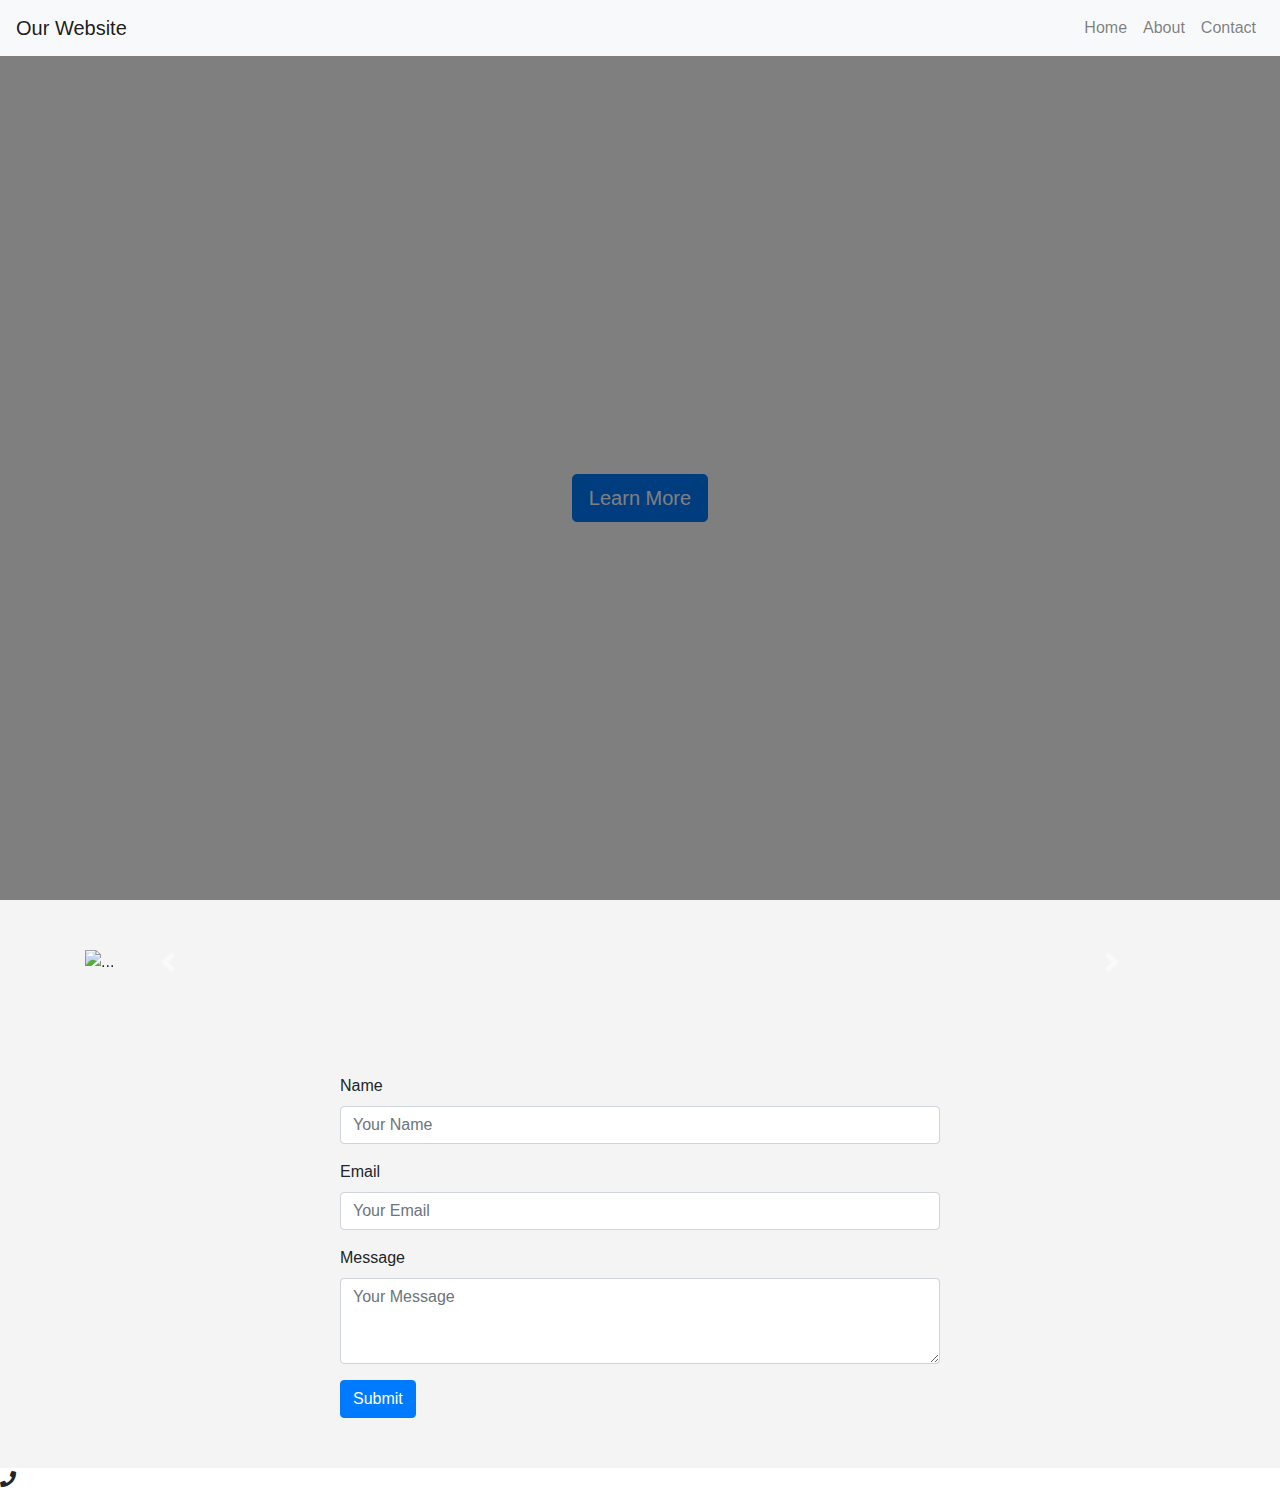
==== index.html @ b4410fe1 "Initial commit" ====
<!DOCTYPE html>
<html>
<head>
    <title>Our Website</title>
    <meta charset="utf-8">
    <meta name="viewport" content="width=device-width, initial-scale=1, shrink-to-fit=no">
    <link href="https://stackpath.bootstrapcdn.com/bootstrap/4.5.0/css/bootstrap.min.css" rel="stylesheet">
    <link href="https://cdnjs.cloudflare.com/ajax/libs/font-awesome/5.13.0/css/all.min.css" rel="stylesheet">
    <link href="https://cdnjs.cloudflare.com/ajax/libs/aos/2.3.4/aos.css" rel="stylesheet">
    <link href="styles.css" rel="stylesheet">
</head>
<body>
    <nav class="navbar navbar-expand-lg navbar-light bg-light fixed-top">
        <a class="navbar-brand" href="#">Our Website</a>
        <button class="navbar-toggler" type="button" data-toggle="collapse" data-target="#navbarNav" aria-controls="navbarNav" aria-expanded="false" aria-label="Toggle navigation">
            <span class="navbar-toggler-icon"></span>
        </button>
        <div class="collapse navbar-collapse" id="navbarNav">
            <ul class="navbar-nav ml-auto">
                <li class="nav-item">
                    <a class="nav-link" href="#hero-section">Home</a>
                </li>
                <li class="nav-item">
                    <a class="nav-link" href="#about-section">About</a>
                </li>
                <li class="nav-item">
                    <a class="nav-link" href="#contact-section">Contact</a>
                </li>
            </ul>
        </div>
    </nav>

    <section id="hero-section" class="hero-section d-flex align-items-center justify-content-center text-white text-center">
        <div class="overlay"></div>
        <div class="container">
            <h1 data-aos="fade-right">Welcome to Our Website!</h1>
            <p data-aos="fade-left" data-aos-delay="400">We offer the best services for our clients</p>
            <a data-aos="fade-up" data-aos-delay="800" class="btn btn-primary btn-lg" href="#about-section">Learn More</a>
        </div>
    </section>

    <section id="about-section" class="about-section">
        <div class="container">
            <div id="aboutCarousel" class="carousel slide" data-ride="carousel">
                <div class="carousel-inner">
                    <div class="carousel-item active">
                        <img src="https://via.placeholder.com/800x400?text=First+Slide" class="d-block w-100" alt="...">
                        <div class="carousel-caption d-none d-md-block">
                            <h5>First slide</h5>
                            <p>Description for the first slide.</p>
                        </div>
                    </div>
                    <div class="carousel-item">
                        <img src="https://via.placeholder.com/800x400?text=Second+Slide" class="d-block w-100" alt="...">
                        <div class="carousel-caption d-none d-md-block">
                            <h5>Second slide</h5>
                            <p>Description for the second slide.</p>
                        </div>
                    </div>
                    <!-- More slides... -->
                </div>
                <a class="carousel-control-prev" href="#aboutCarousel" role="button" data-slide="prev">
                    <span class="carousel-control-prev-icon" aria-hidden="true"></span>
                    <span class="sr-only">Previous</span>
                </a>
                <a class="carousel-control-next" href="#aboutCarousel" role="button" data-slide="next">
                    <span class="carousel-control-next-icon" aria-hidden="true"></span>
                    <span class="sr-only">Next</span>
                </a>
            </div>
        </div>
    </section>

    <section id="contact-section" class="contact-section">
        <div class="container">
            <form data-aos="zoom-in">
                <div class="form-group">
                    <label for="name">Name</label>
                    <input type="text" class="form-control" id="name" placeholder="Your Name">
                </div>
                <div class="form-group">
                    <label for="email">Email</label>
                    <input type="email" class="form-control" id="email" placeholder="Your Email">
                </div>
                <div class="form-group">
                    <label for="message">Message</label>
                    <textarea class="form-control" id="message" rows="3" placeholder="Your Message"></textarea>
                </div>
                <button type="submit" class="btn btn-primary">Submit</button>
            </form>
        </div>
        <div id="map" data-aos="zoom-in"></div>
    </section>

    <div id="fab" class="fab"><i class="fas fa-phone"></i></div>

    <script src="https://code.jquery.com/jquery-3.5.1.slim.min.js"></script>
    <script src="https://stackpath.bootstrapcdn.com/bootstrap/4.5.0/js/bootstrap.min.js"></script>
    <script src="https://cdnjs.cloudflare.com/ajax/libs/aos/2.3.4/aos.js"></script>
    <script async defer src="https://maps.googleapis.com/maps/api/js?key=AIzaSyAAbBzN3-9reFhZC0PjH0VszkD0e1kXJt4&callback=initMap"></script>
    <script src="main.js"></script>
</body>
</html>
---- styles.css ----
body {
    font-family: Arial, sans-serif;
    margin: 0;
    padding: 0;
    overflow-x: hidden;
}

.navbar {
    transition: all 0.3s ease;
}

.navbar a {
    color: #000;
}

.navbar a:hover {
    color: #f47420;
}

.hero-section {
    background-image: url('https://source.unsplash.com/1600x900/?nature');
    background-position: center;
    background-repeat: no-repeat;
    background-size: cover;
    height: 100vh;
    position: relative;
}

.hero-section .overlay {
    background: rgba(0, 0, 0, 0.5);
    position: absolute;
    top: 0;
    bottom: 0;
    left: 0;
    right: 0;
}

.about-section, .contact-section {
    padding: 50px 0;
    background-color: #f4f4f4;
}

.about-section .card, .contact-section .card {
    margin-bottom: 30px;
}

.contact-section form {
    max-width: 600px;
    margin: auto;
}
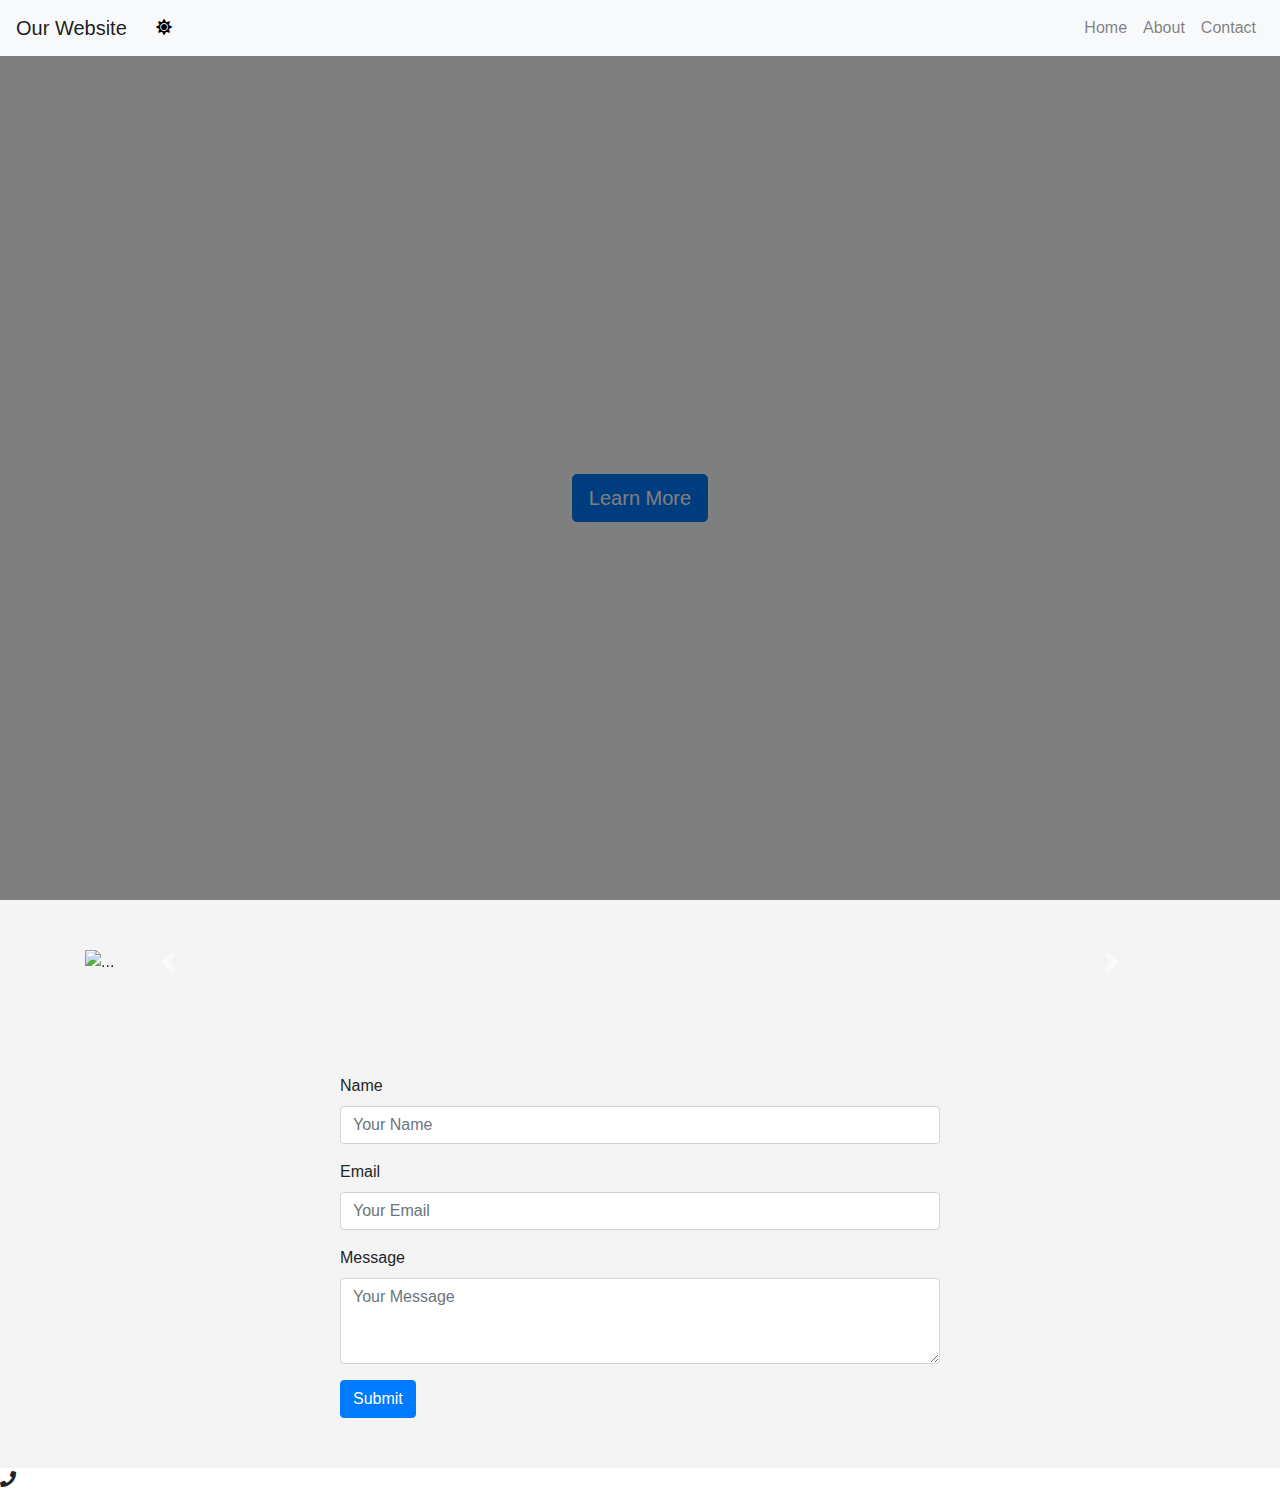
==== commit 5711ed8f: "v.0.1" ====
--- a/index.html
+++ b/index.html
@@ -15,6 +15,10 @@
         <button class="navbar-toggler" type="button" data-toggle="collapse" data-target="#navbarNav" aria-controls="navbarNav" aria-expanded="false" aria-label="Toggle navigation">
             <span class="navbar-toggler-icon"></span>
         </button>
+        <button id="dark-mode-toggle" class="btn btn-light">
+            <i class="fas fa-sun"></i>
+            <i class="fas fa-moon"></i>
+          </button>
         <div class="collapse navbar-collapse" id="navbarNav">
             <ul class="navbar-nav ml-auto">
                 <li class="nav-item">
--- a/styles.css
+++ b/styles.css
@@ -3,48 +3,93 @@
     margin: 0;
     padding: 0;
     overflow-x: hidden;
-}
-
-.navbar {
+  }
+  
+  .navbar {
     transition: all 0.3s ease;
-}
-
-.navbar a {
+  }
+  
+  .navbar a {
     color: #000;
-}
-
-.navbar a:hover {
+  }
+  
+  .navbar a:hover {
     color: #f47420;
-}
-
-.hero-section {
+  }
+  
+  .hero-section {
     background-image: url('https://source.unsplash.com/1600x900/?nature');
     background-position: center;
     background-repeat: no-repeat;
     background-size: cover;
     height: 100vh;
     position: relative;
-}
-
-.hero-section .overlay {
+  }
+  
+  .hero-section .overlay {
     background: rgba(0, 0, 0, 0.5);
     position: absolute;
     top: 0;
     bottom: 0;
     left: 0;
     right: 0;
-}
-
-.about-section, .contact-section {
+  }
+  
+  .about-section, .contact-section {
     padding: 50px 0;
     background-color: #f4f4f4;
-}
-
-.about-section .card, .contact-section .card {
+  }
+  
+  .about-section .card, .contact-section .card {
     margin-bottom: 30px;
-}
-
-.contact-section form {
+  }
+  
+  .contact-section form {
     max-width: 600px;
     margin: auto;
-}+  }
+  
+  /* Dark mode styles */
+  
+  body.dark-mode {
+    background-color: #333;
+    color: #fff;
+  }
+  
+  .navbar.dark-mode {
+    background-color: #444;
+  }
+  
+  #dark-mode-toggle {
+    color: #000;
+  }
+  
+  body.dark-mode #dark-mode-toggle {
+    color: #fff;
+  }
+  
+  body.dark-mode #dark-mode-toggle .fas.fa-sun {
+    display: none;
+  }
+  
+  body.dark-mode #dark-mode-toggle .fas.fa-moon {
+    display: inline;
+  }
+  
+  #dark-mode-toggle .fas.fa-moon {
+    display: none;
+  }
+  
+  .hero-section.dark-mode {
+    background-color: #555;
+  }
+  
+  .about-section.dark-mode, .contact-section.dark-mode {
+    background-color: #666;
+  }
+  
+  body.dark-mode .btn-primary {
+    background-color: #777;
+    border-color: #777;
+  }
+  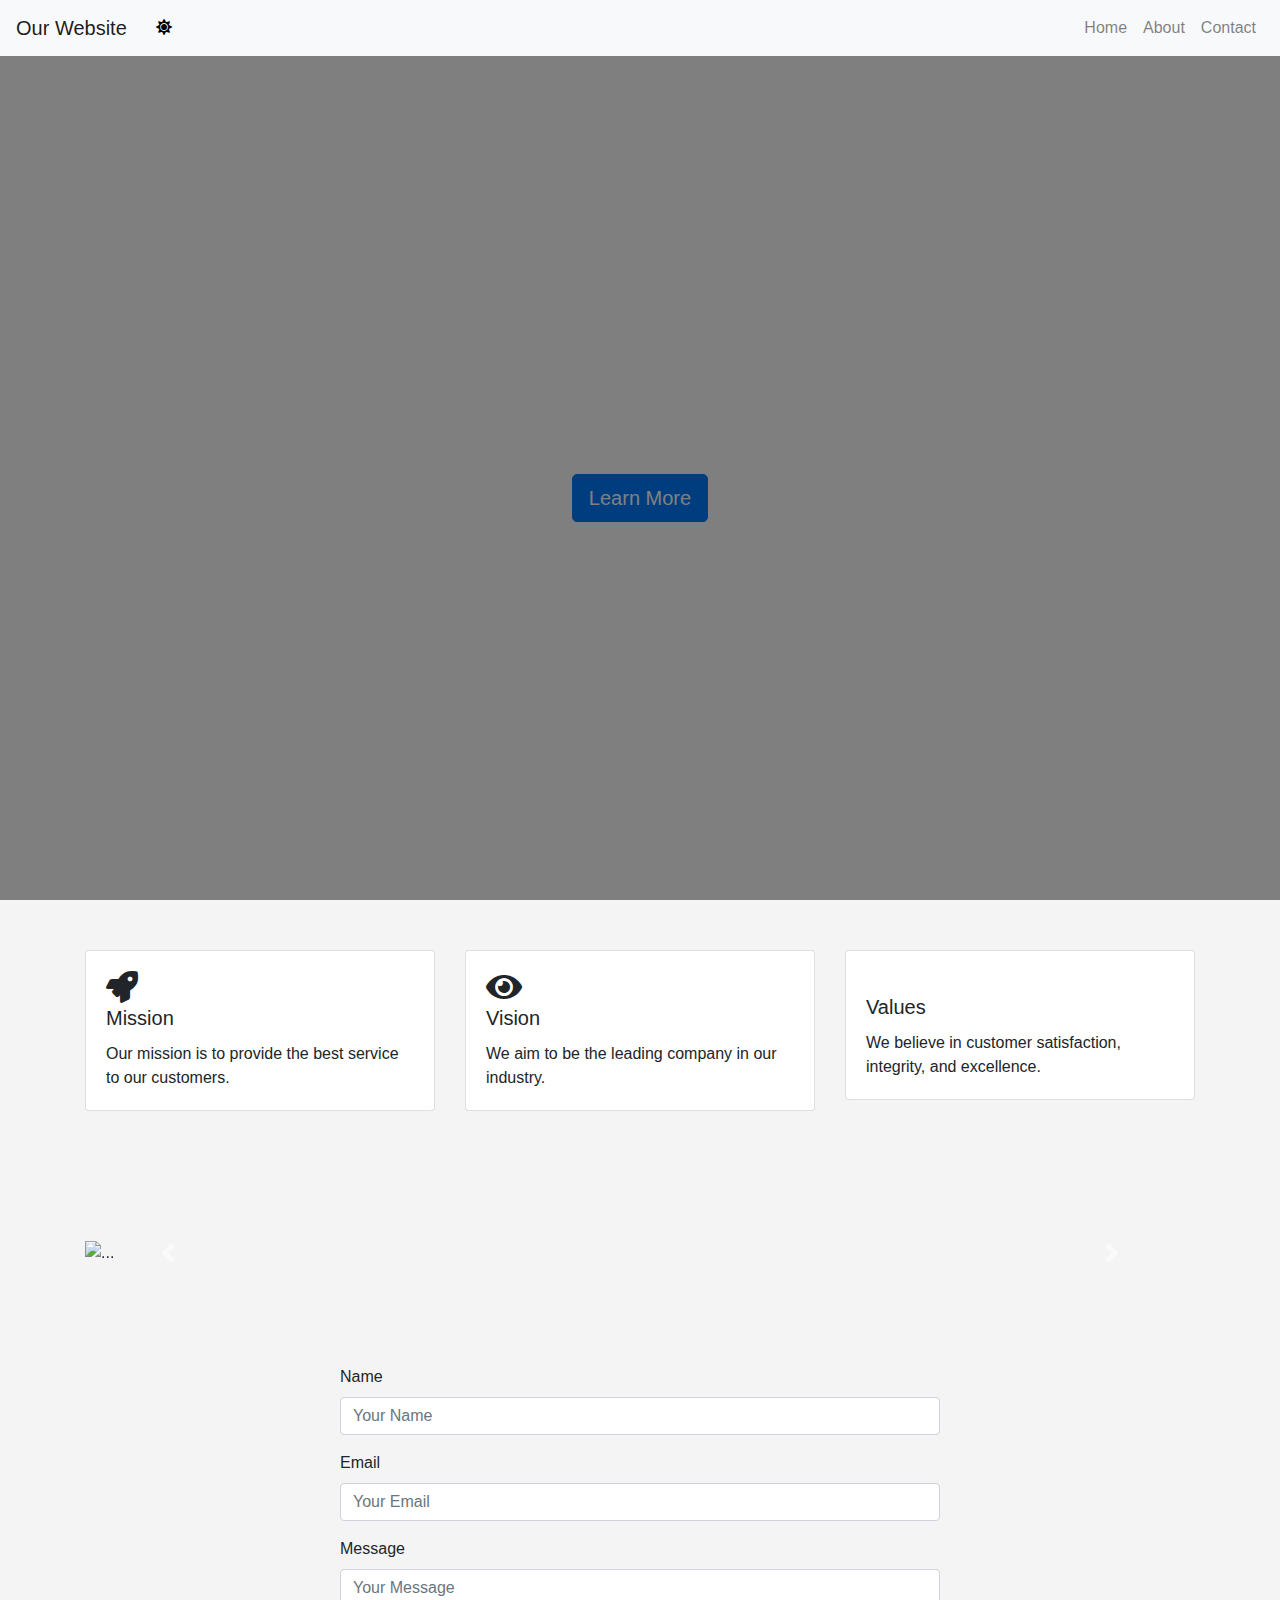
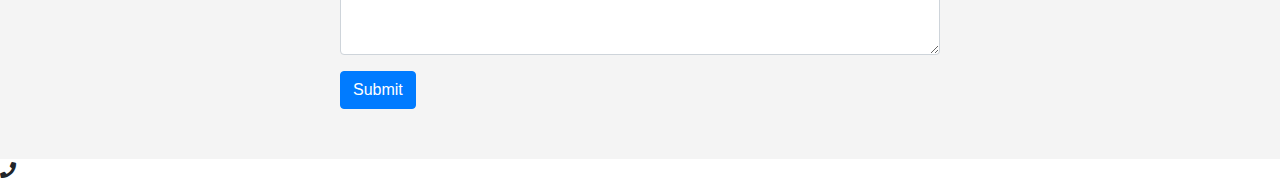
==== commit 0b47410f: "v.0.2" ====
--- a/index.html
+++ b/index.html
@@ -1,99 +1,204 @@
 <!DOCTYPE html>
 <html>
-<head>
+  <head>
     <title>Our Website</title>
-    <meta charset="utf-8">
-    <meta name="viewport" content="width=device-width, initial-scale=1, shrink-to-fit=no">
-    <link href="https://stackpath.bootstrapcdn.com/bootstrap/4.5.0/css/bootstrap.min.css" rel="stylesheet">
-    <link href="https://cdnjs.cloudflare.com/ajax/libs/font-awesome/5.13.0/css/all.min.css" rel="stylesheet">
-    <link href="https://cdnjs.cloudflare.com/ajax/libs/aos/2.3.4/aos.css" rel="stylesheet">
-    <link href="styles.css" rel="stylesheet">
-</head>
-<body>
+    <meta charset="utf-8" />
+    <meta
+      name="viewport"
+      content="width=device-width, initial-scale=1, shrink-to-fit=no"
+    />
+    <link
+      href="https://stackpath.bootstrapcdn.com/bootstrap/4.5.0/css/bootstrap.min.css"
+      rel="stylesheet"
+    />
+    <link
+      href="https://cdnjs.cloudflare.com/ajax/libs/font-awesome/5.13.0/css/all.min.css"
+      rel="stylesheet"
+    />
+    <link
+      href="https://cdnjs.cloudflare.com/ajax/libs/aos/2.3.4/aos.css"
+      rel="stylesheet"
+    />
+    <link href="styles.css" rel="stylesheet" />
+  </head>
+  <body>
     <nav class="navbar navbar-expand-lg navbar-light bg-light fixed-top">
-        <a class="navbar-brand" href="#">Our Website</a>
-        <button class="navbar-toggler" type="button" data-toggle="collapse" data-target="#navbarNav" aria-controls="navbarNav" aria-expanded="false" aria-label="Toggle navigation">
-            <span class="navbar-toggler-icon"></span>
-        </button>
-        <button id="dark-mode-toggle" class="btn btn-light">
-            <i class="fas fa-sun"></i>
-            <i class="fas fa-moon"></i>
-          </button>
-        <div class="collapse navbar-collapse" id="navbarNav">
-            <ul class="navbar-nav ml-auto">
-                <li class="nav-item">
-                    <a class="nav-link" href="#hero-section">Home</a>
-                </li>
-                <li class="nav-item">
-                    <a class="nav-link" href="#about-section">About</a>
-                </li>
-                <li class="nav-item">
-                    <a class="nav-link" href="#contact-section">Contact</a>
-                </li>
-            </ul>
+      <a class="navbar-brand" href="#">Our Website</a>
+      <button
+        class="navbar-toggler"
+        type="button"
+        data-toggle="collapse"
+        data-target="#navbarNav"
+        aria-controls="navbarNav"
+        aria-expanded="false"
+        aria-label="Toggle navigation"
+      >
+        <span class="navbar-toggler-icon"></span>
+      </button>
+      <button id="dark-mode-toggle" class="btn btn-light">
+        <i class="fas fa-sun"></i>
+        <i class="fas fa-moon"></i>
+      </button>
+      <div class="collapse navbar-collapse" id="navbarNav">
+        <ul class="navbar-nav ml-auto">
+          <li class="nav-item">
+            <a class="nav-link" href="#hero-section">Home</a>
+          </li>
+          <li class="nav-item">
+            <a class="nav-link" href="#about-section">About</a>
+          </li>
+          <li class="nav-item">
+            <a class="nav-link" href="#contact-section">Contact</a>
+          </li>
+        </ul>
+      </div>
+    </nav>
+
+    <section
+      id="hero-section"
+      class="hero-section d-flex align-items-center justify-content-center text-white text-center"
+    >
+      <div class="overlay"></div>
+      <div class="container">
+        <h1 data-aos="fade-right">Welcome to Our Website!</h1>
+        <p data-aos="fade-left" data-aos-delay="400">
+          We offer the best services for our clients
+        </p>
+        <a
+          data-aos="fade-up"
+          data-aos-delay="800"
+          class="btn btn-primary btn-lg"
+          href="#about-section"
+          >Learn More</a
+        >
+      </div>
+    </section>
+
+    <section id="about-section" class="about-section">
+      <div class="container">
+        <div class="row">
+          <div class="col-md-4" data-aos="flip-left">
+            <div class="card">
+              <div class="card-body">
+                <i class="fas fa-rocket fa-2x"></i>
+                <h5 class="card-title">Mission</h5>
+                <p class="card-text">
+                  Our mission is to provide the best service to our customers.
+                </p>
+              </div>
+            </div>
+          </div>
+          <div class="col-md-4" data-aos="flip-up">
+            <div class="card">
+              <div class="card-body">
+                <i class="fas fa-eye fa-2x"></i>
+                <h5 class="card-title">Vision</h5>
+                <p class="card-text">
+                  We aim to be the leading company in our industry.
+                </p>
+              </div>
+            </div>
+          </div>
+          <div class="col-md-4" data-aos="flip-right">
+            <div class="card">
+              <div class="card-body">
+                <i class="fas fa-values fa-2x"></i>
+                <h5 class="card-title">Values</h5>
+                <p class="card-text">
+                  We believe in customer satisfaction, integrity, and
+                  excellence.
+                </p>
+              </div>
+            </div>
+          </div>
         </div>
-    </nav>
-
-    <section id="hero-section" class="hero-section d-flex align-items-center justify-content-center text-white text-center">
-        <div class="overlay"></div>
-        <div class="container">
-            <h1 data-aos="fade-right">Welcome to Our Website!</h1>
-            <p data-aos="fade-left" data-aos-delay="400">We offer the best services for our clients</p>
-            <a data-aos="fade-up" data-aos-delay="800" class="btn btn-primary btn-lg" href="#about-section">Learn More</a>
+      </div>
+    </section>
+
+    <section id="about-section" class="about-section">
+      <div class="container">
+        <div id="aboutCarousel" class="carousel slide" data-ride="carousel">
+          <div class="carousel-inner">
+            <div class="carousel-item active">
+              <img
+                src="https://via.placeholder.com/800x400?text=First+Slide"
+                class="d-block w-100"
+                alt="..."
+              />
+              <div class="carousel-caption d-none d-md-block">
+                <h5>First slide</h5>
+                <p>Description for the first slide.</p>
+              </div>
+            </div>
+            <div class="carousel-item">
+              <img
+                src="https://via.placeholder.com/800x400?text=Second+Slide"
+                class="d-block w-100"
+                alt="..."
+              />
+              <div class="carousel-caption d-none d-md-block">
+                <h5>Second slide</h5>
+                <p>Description for the second slide.</p>
+              </div>
+            </div>
+            <!-- More slides... -->
+          </div>
+          <a
+            class="carousel-control-prev"
+            href="#aboutCarousel"
+            role="button"
+            data-slide="prev"
+          >
+            <span class="carousel-control-prev-icon" aria-hidden="true"></span>
+            <span class="sr-only">Previous</span>
+          </a>
+          <a
+            class="carousel-control-next"
+            href="#aboutCarousel"
+            role="button"
+            data-slide="next"
+          >
+            <span class="carousel-control-next-icon" aria-hidden="true"></span>
+            <span class="sr-only">Next</span>
+          </a>
         </div>
-    </section>
-
-    <section id="about-section" class="about-section">
-        <div class="container">
-            <div id="aboutCarousel" class="carousel slide" data-ride="carousel">
-                <div class="carousel-inner">
-                    <div class="carousel-item active">
-                        <img src="https://via.placeholder.com/800x400?text=First+Slide" class="d-block w-100" alt="...">
-                        <div class="carousel-caption d-none d-md-block">
-                            <h5>First slide</h5>
-                            <p>Description for the first slide.</p>
-                        </div>
-                    </div>
-                    <div class="carousel-item">
-                        <img src="https://via.placeholder.com/800x400?text=Second+Slide" class="d-block w-100" alt="...">
-                        <div class="carousel-caption d-none d-md-block">
-                            <h5>Second slide</h5>
-                            <p>Description for the second slide.</p>
-                        </div>
-                    </div>
-                    <!-- More slides... -->
-                </div>
-                <a class="carousel-control-prev" href="#aboutCarousel" role="button" data-slide="prev">
-                    <span class="carousel-control-prev-icon" aria-hidden="true"></span>
-                    <span class="sr-only">Previous</span>
-                </a>
-                <a class="carousel-control-next" href="#aboutCarousel" role="button" data-slide="next">
-                    <span class="carousel-control-next-icon" aria-hidden="true"></span>
-                    <span class="sr-only">Next</span>
-                </a>
-            </div>
-        </div>
+      </div>
     </section>
 
     <section id="contact-section" class="contact-section">
-        <div class="container">
-            <form data-aos="zoom-in">
-                <div class="form-group">
-                    <label for="name">Name</label>
-                    <input type="text" class="form-control" id="name" placeholder="Your Name">
-                </div>
-                <div class="form-group">
-                    <label for="email">Email</label>
-                    <input type="email" class="form-control" id="email" placeholder="Your Email">
-                </div>
-                <div class="form-group">
-                    <label for="message">Message</label>
-                    <textarea class="form-control" id="message" rows="3" placeholder="Your Message"></textarea>
-                </div>
-                <button type="submit" class="btn btn-primary">Submit</button>
-            </form>
-        </div>
-        <div id="map" data-aos="zoom-in"></div>
+      <div class="container">
+        <form data-aos="zoom-in">
+          <div class="form-group">
+            <label for="name">Name</label>
+            <input
+              type="text"
+              class="form-control"
+              id="name"
+              placeholder="Your Name"
+            />
+          </div>
+          <div class="form-group">
+            <label for="email">Email</label>
+            <input
+              type="email"
+              class="form-control"
+              id="email"
+              placeholder="Your Email"
+            />
+          </div>
+          <div class="form-group">
+            <label for="message">Message</label>
+            <textarea
+              class="form-control"
+              id="message"
+              rows="3"
+              placeholder="Your Message"
+            ></textarea>
+          </div>
+          <button type="submit" class="btn btn-primary">Submit</button>
+        </form>
+      </div>
+      <div id="map" data-aos="zoom-in"></div>
     </section>
 
     <div id="fab" class="fab"><i class="fas fa-phone"></i></div>
@@ -101,7 +206,11 @@
     <script src="https://code.jquery.com/jquery-3.5.1.slim.min.js"></script>
     <script src="https://stackpath.bootstrapcdn.com/bootstrap/4.5.0/js/bootstrap.min.js"></script>
     <script src="https://cdnjs.cloudflare.com/ajax/libs/aos/2.3.4/aos.js"></script>
-    <script async defer src="https://maps.googleapis.com/maps/api/js?key=AIzaSyAAbBzN3-9reFhZC0PjH0VszkD0e1kXJt4&callback=initMap"></script>
+    <script
+      async
+      defer
+      src="https://maps.googleapis.com/maps/api/js?key=AIzaSyAAbBzN3-9reFhZC0PjH0VszkD0e1kXJt4&callback=initMap"
+    ></script>
     <script src="main.js"></script>
-</body>
-</html>+  </body>
+</html>
